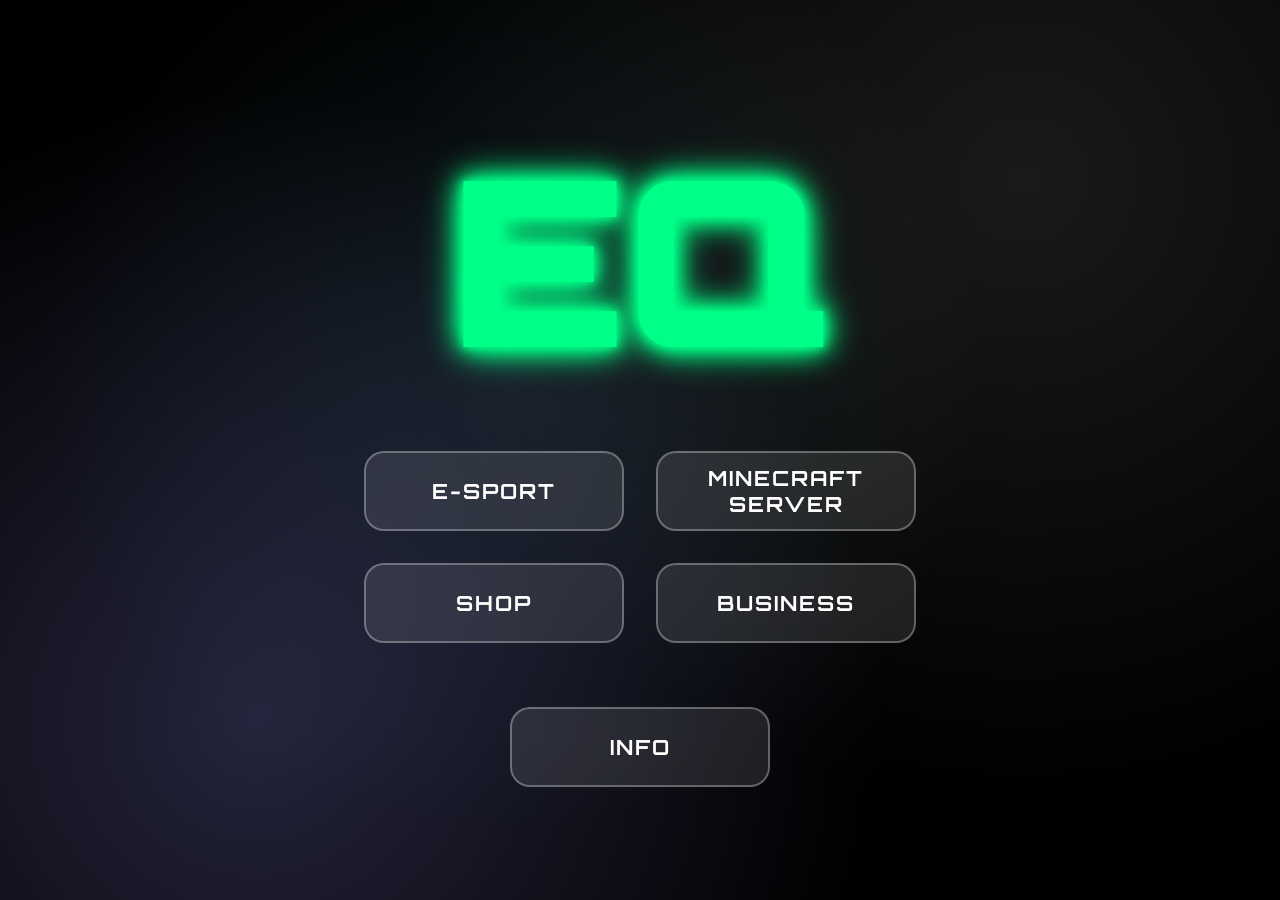
==== index.html @ 1d03daa7 "commit" ====
<!DOCTYPE html>
<html lang="en">
<head>
    <meta charset="UTF-8">
    <meta name="viewport" content="width=device-width, initial-scale=1.0">
    <title>EQ Minecraft Server</title>
    <style>
        @import url('https://fonts.googleapis.com/css2?family=Orbitron:wght@400;700;900&display=swap');

        * {
            margin: 0;
            padding: 0;
            box-sizing: border-box;
        }

        body {
            min-height: 100vh;
            background: #000;
            font-family: 'Orbitron', monospace;
            color: #fff;
            overflow-x: hidden;
            position: relative;
        }

        body::before {
            content: '';
            position: fixed;
            top: 0;
            left: 0;
            right: 0;
            bottom: 0;
            background: radial-gradient(circle at 20% 80%, rgba(120, 119, 198, 0.3) 0%, transparent 50%),
            radial-gradient(circle at 80% 20%, rgba(255, 255, 255, 0.1) 0%, transparent 50%),
            radial-gradient(circle at 40% 40%, rgba(120, 219, 255, 0.1) 0%, transparent 50%);
            pointer-events: none;
            z-index: 1;
        }

        .main-container {
            display: flex;
            flex-direction: column;
            align-items: center;
            justify-content: center;
            min-height: 100vh;
            padding: 2rem;
            position: relative;
            z-index: 2;
            gap: 3rem;
        }

        .logo {
            font-size: clamp(4rem, 18vw, 16rem);
            font-weight: 900;
            color: #00ff88;
            text-shadow:
                    0 0 10px #00ff88,
                    0 0 20px #00ff88,
                    0 0 30px #00ff88,
                    0 0 40px #00ff88;
            text-align: center;
            animation: glow 2s ease-in-out infinite alternate;
        }



        .buttons-container {
            display: flex;
            flex-direction: column;
            align-items: center;
            gap: 2rem;
            width: 100%;
            max-width: 600px;
        }

        .top-row {
            display: flex;
            gap: 2rem;
            width: 100%;
            justify-content: center;
        }

        .bottom-row {
            display: flex;
            gap: 2rem;
            width: 100%;
            justify-content: center;
            margin-bottom: 2rem;
        }

        .info-row {
            display: flex;
            justify-content: center;
            width: 100%;
        }

        .button {
            flex: 1;
            max-width: 260px;
            height: 80px;
            background: rgba(255, 255, 255, 0.1);
            backdrop-filter: blur(10px);
            border: 2px solid rgba(255, 255, 255, 0.3);
            border-radius: 20px;
            color: #fff;
            font-family: 'Orbitron', monospace;
            font-size: clamp(1rem, 2.5vw, 1.3rem);
            font-weight: 700;
            cursor: pointer;
            transition: all 0.4s cubic-bezier(0.175, 0.885, 0.32, 1.275);
            position: relative;
            overflow: hidden;
            text-transform: uppercase;
            letter-spacing: 2px;
        }

        .info-button {
            width: 220px;
        }

        .button::before {
            content: '';
            position: absolute;
            top: 0;
            left: -100%;
            width: 100%;
            height: 100%;
            background: linear-gradient(90deg, transparent, rgba(255,255,255,0.3), transparent);
            transition: left 0.5s;
        }

        .button:hover::before {
            left: 100%;
        }

        .button:hover {
            transform: scale(1.1) translateY(-5px);
            border-color: #00ff88;
            box-shadow:
                    0 15px 40px rgba(0, 255, 136, 0.4),
                    0 0 25px rgba(0, 255, 136, 0.3);
        }

        .button:active {
            transform: scale(1.05);
        }

        /* Modal Styles */
        .modal {
            display: none;
            position: fixed;
            top: 0;
            left: 0;
            width: 100%;
            height: 100%;
            background: rgba(0, 0, 0, 0.95);
            backdrop-filter: blur(5px);
            z-index: 1000;
            animation: fadeIn 0.3s ease-out;
        }

        @keyframes fadeIn {
            from { opacity: 0; }
            to { opacity: 1; }
        }

        .modal-content {
            position: absolute;
            top: 50%;
            left: 50%;
            transform: translate(-50%, -50%);
            width: 90%;
            max-width: 900px;
            max-height: 85vh;
            background: rgba(20, 20, 20, 0.95);
            border: 2px solid #00ff88;
            border-radius: 20px;
            padding: 2.5rem;
            box-shadow: 0 25px 70px rgba(0, 255, 136, 0.3);
            overflow-y: auto;
        }

        .modal-header {
            text-align: center;
            font-size: clamp(1.8rem, 4vw, 2.5rem);
            margin-bottom: 2rem;
            color: #00ff88;
            text-transform: uppercase;
            letter-spacing: 4px;
        }

        .modal-body {
            font-size: 1.1rem;
            line-height: 1.7;
            white-space: pre-wrap;
            min-height: 250px;
            padding: 1rem 0;
            text-align: left;
        }

        .close {
            position: absolute;
            top: 1.5rem;
            right: 2rem;
            font-size: 3rem;
            color: #fff;
            cursor: pointer;
            transition: color 0.3s;
            font-weight: 300;
        }

        .close:hover {
            color: #00ff88;
        }

        /* Responsive Design */
        @media (max-width: 768px) {
            .main-container {
                padding: 1.5rem;
                gap: 2rem;
            }

            .top-row,
            .bottom-row {
                flex-direction: column;
                gap: 1.5rem;
            }

            .button {
                max-width: none;
                height: 70px;
            }

            .info-button {
                width: 200px;
            }

            .buttons-container {
                gap: 1.5rem;
            }
        }

        @media (max-width: 480px) {
            .main-container {
                padding: 1rem;
                gap: 1.5rem;
            }

            .logo {
                margin-top: 1rem;
            }

            .button {
                height: 65px;
            }

            .info-button {
                width: 180px;
            }
        }

        /* High DPI / 1440p+ optimization */
        @media (min-width: 1440px) {
            .logo {
                font-size: 18rem;
            }

            .top-row,
            .bottom-row {
                gap: 3rem;
            }

            .button {
                height: 100px;
                font-size: 1.5rem;
            }

            .info-button {
                width: 280px;
                height: 100px;
                font-size: 1.5rem;
            }
        }
    </style>
</head>
<body>
<div class="main-container">
    <div class="logo">EQ</div>

    <div class="buttons-container">
        <div class="top-row">
            <button class="button" onclick="openModal('esport')">
                E-Sport
            </button>
            <button class="button" onclick="openModal('minecraft')">
                Minecraft Server
            </button>
        </div>

        <div class="bottom-row">
            <button class="button" onclick="openModal('shop')">
                Shop
            </button>
            <button class="button" onclick="openModal('business')">
                Business
            </button>
        </div>

        <div class="info-row">
            <button class="button info-button" onclick="openModal('info')">
                Info
            </button>
        </div>
    </div>
</div>

<!-- Modals -->
<div id="esportModal" class="modal">
    <div class="modal-content">
        <span class="close" onclick="closeModal('esport')">&times;</span>
        <div class="modal-header">E-Sport</div>
        <div class="modal-body" id="esportContent">
            Paste your E-Sport content here...
        </div>
    </div>
</div>

<div id="minecraftModal" class="modal">
    <div class="modal-content">
        <span class="close" onclick="closeModal('minecraft')">&times;</span>
        <div class="modal-header">Minecraft Server</div>
        <div class="modal-body" id="minecraftContent">
            Paste your Minecraft Server content here...
        </div>
    </div>
</div>

<div id="shopModal" class="modal">
    <div class="modal-content">
        <span class="close" onclick="closeModal('shop')">&times;</span>
        <div class="modal-header">Shop</div>
        <div class="modal-body" id="shopContent">
            Paste your Shop content here...
        </div>
    </div>
</div>

<div id="businessModal" class="modal">
    <div class="modal-content">
        <span class="close" onclick="closeModal('business')">&times;</span>
        <div class="modal-header">Business</div>
        <div class="modal-body" id="businessContent">
            Paste your Business content here...
        </div>
    </div>
</div>

<div id="infoModal" class="modal">
    <div class="modal-content">
        <span class="close" onclick="closeModal('info')">&times;</span>
        <div class="modal-header">Info</div>
        <div class="modal-body" id="infoContent">
            Paste your Info content here...
        </div>
    </div>
</div>

<script>
    const content = {
        esport: `Paste your E-Sport content here...`,
        minecraft: `Paste your Minecraft Server content here...`,
        shop: `Paste your Shop content here...`,
        business: `Paste your Business content here...`,
        info: `Paste your Info content here...`
    };

    function openModal(type) {
        document.getElementById(type + 'Modal').style.display = 'block';
        document.getElementById(type + 'Content').textContent = content[type];
        document.body.style.overflow = 'hidden';
    }

    function closeModal(type) {
        document.getElementById(type + 'Modal').style.display = 'none';
        document.body.style.overflow = 'auto';
    }

    window.onclick = function(event) {
        if (event.target.classList.contains('modal')) {
            event.target.style.display = 'none';
            document.body.style.overflow = 'auto';
        }
    }

    document.addEventListener('keydown', function(event) {
        if (event.key === 'Escape') {
            document.querySelectorAll('.modal').forEach(modal => {
                modal.style.display = 'none';
            });
            document.body.style.overflow = 'auto';
        }
    });
</script>
</body>
</html>
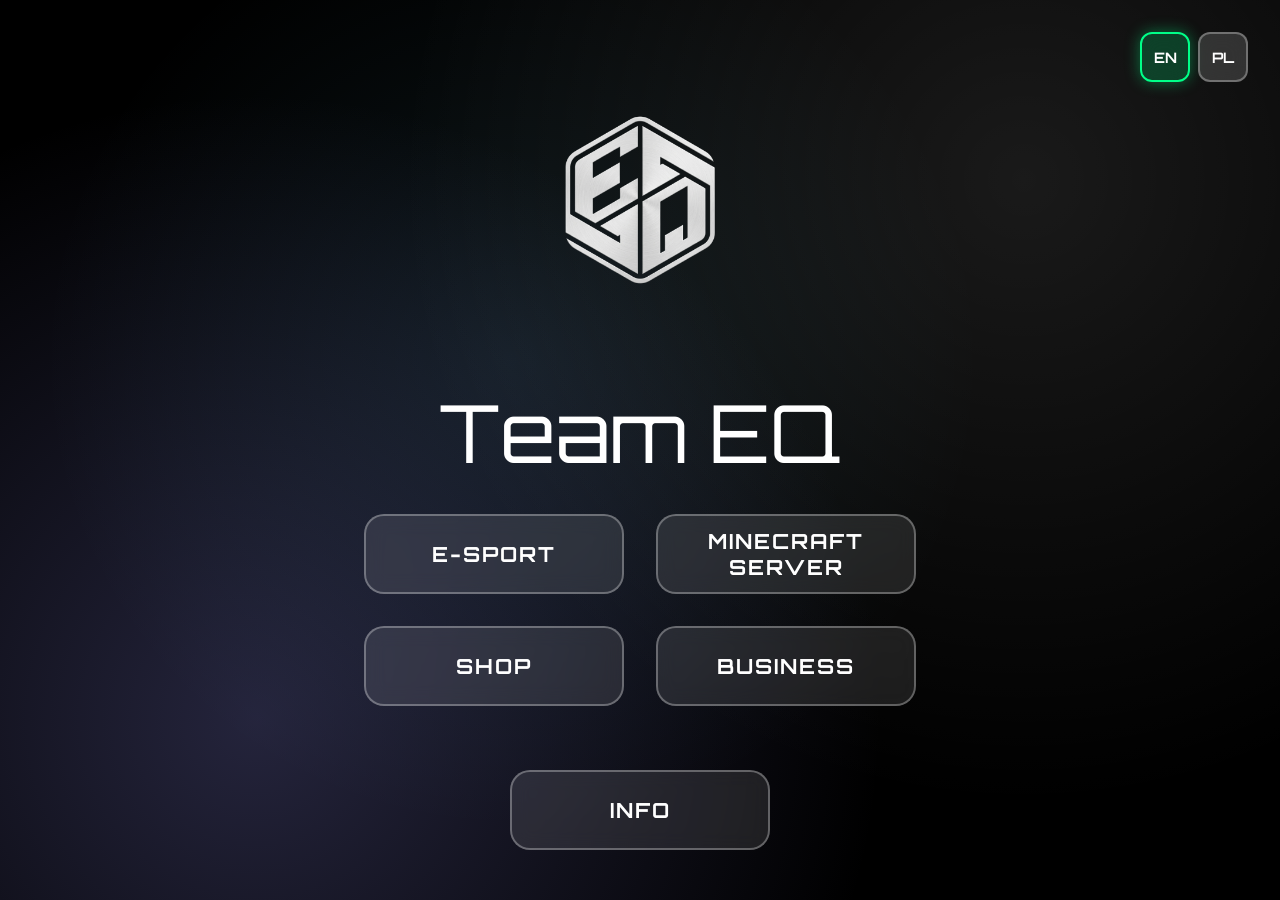
==== commit 9142688a: "commit" ====
--- a/index.html
+++ b/index.html
@@ -1,9 +1,13 @@
 <!DOCTYPE html>
 <html lang="en">
 <head>
+    <link rel="apple-touch-icon" sizes="180x180" href="/apple-touch-icon.png">
+    <link rel="icon" type="image/png" sizes="32x32" href="/favicon-32x32.png">
+    <link rel="icon" type="image/png" sizes="16x16" href="/favicon-16x16.png">
+    <link rel="manifest" href="/site.webmanifest">
     <meta charset="UTF-8">
     <meta name="viewport" content="width=device-width, initial-scale=1.0">
-    <title>EQ Minecraft Server</title>
+    <title>Strona Team EQ</title>
     <style>
         @import url('https://fonts.googleapis.com/css2?family=Orbitron:wght@400;700;900&display=swap');
 
@@ -21,6 +25,14 @@
             overflow-x: hidden;
             position: relative;
         }
+
+        #bg-img {
+            top: px;
+            width: 300px;
+            height: 300px;
+            position: relative;
+        }
+
 
         body::before {
             content: '';
@@ -45,7 +57,7 @@
             padding: 2rem;
             position: relative;
             z-index: 2;
-            gap: 3rem;
+            gap: 2rem;
         }
 
         .logo {
@@ -58,10 +70,47 @@
                     0 0 30px #00ff88,
                     0 0 40px #00ff88;
             text-align: center;
-            animation: glow 2s ease-in-out infinite alternate;
-        }
-
-
+
+        }
+
+        .lang-toggle {
+            position: absolute;
+            top: 2rem;
+            right: 2rem;
+            display: flex;
+            gap: 0.5rem;
+            z-index: 10;
+        }
+
+        .lang-btn {
+            width: 50px;
+            height: 50px;
+            background: rgba(255, 255, 255, 0.15);
+            backdrop-filter: blur(10px);
+            border: 2px solid rgba(255, 255, 255, 0.3);
+            border-radius: 12px;
+            color: #fff;
+            font-family: 'Orbitron', monospace;
+            font-size: 0.9rem;
+            font-weight: 700;
+            cursor: pointer;
+            transition: all 0.3s cubic-bezier(0.175, 0.885, 0.32, 1.275);
+            display: flex;
+            align-items: center;
+            justify-content: center;
+        }
+
+        .lang-btn.active {
+            border-color: #00ff88;
+            background: rgba(0, 255, 136, 0.2);
+            box-shadow: 0 0 15px rgba(0, 255, 136, 0.4);
+        }
+
+        .lang-btn:hover {
+            transform: scale(1.1);
+            border-color: #00ff88;
+            box-shadow: 0 5px 20px rgba(0, 255, 136, 0.4);
+        }
 
         .buttons-container {
             display: flex;
@@ -214,9 +263,20 @@
 
         /* Responsive Design */
         @media (max-width: 768px) {
+            .lang-toggle {
+                top: 1rem;
+                right: 1rem;
+            }
+
+            .lang-btn {
+                width: 45px;
+                height: 45px;
+                font-size: 0.8rem;
+            }
+
             .main-container {
                 padding: 1.5rem;
-                gap: 2rem;
+                gap: 1.5rem;
             }
 
             .top-row,
@@ -233,10 +293,6 @@
             .info-button {
                 width: 200px;
             }
-
-            .buttons-container {
-                gap: 1.5rem;
-            }
         }
 
         @media (max-width: 480px) {
@@ -245,8 +301,9 @@
                 gap: 1.5rem;
             }
 
-            .logo {
-                margin-top: 1rem;
+            .lang-toggle {
+                top: 0.8rem;
+                right: 0.8rem;
             }
 
             .button {
@@ -279,34 +336,49 @@
                 height: 100px;
                 font-size: 1.5rem;
             }
+
+            .lang-btn {
+                width: 60px;
+                height: 60px;
+                font-size: 1rem;
+            }
         }
     </style>
 </head>
 <body>
+<div class="lang-toggle">
+    <button class="lang-btn active" id="langEN" onclick="setLanguage('en')">EN</button>
+    <button class="lang-btn" id="langPL" onclick="setLanguage('pl')">PL</button>
+</div>
+
+
+
+
 <div class="main-container">
-    <div class="logo">EQ</div>
+    <img src="image.png" id="bg-img">
+    <p style="font-size: 80px;">Team EQ</p>
 
     <div class="buttons-container">
         <div class="top-row">
-            <button class="button" onclick="openModal('esport')">
+            <button class="button" onclick="openModal('esport')" data-en="E-Sport" data-pl="E-Sport">
                 E-Sport
             </button>
-            <button class="button" onclick="openModal('minecraft')">
+            <button class="button" onclick="openModal('minecraft')" data-en="Minecraft Server" data-pl="Serwer Minecraft">
                 Minecraft Server
             </button>
         </div>
 
         <div class="bottom-row">
-            <button class="button" onclick="openModal('shop')">
+            <button class="button" onclick="openModal('shop')" data-en="Shop" data-pl="Sklep">
                 Shop
             </button>
-            <button class="button" onclick="openModal('business')">
+            <button class="button" onclick="openModal('business')" data-en="Business" data-pl="Biznes">
                 Business
             </button>
         </div>
 
         <div class="info-row">
-            <button class="button info-button" onclick="openModal('info')">
+            <button class="button info-button" onclick="openModal('info')" data-en="Info" data-pl="Info">
                 Info
             </button>
         </div>
@@ -317,7 +389,7 @@
 <div id="esportModal" class="modal">
     <div class="modal-content">
         <span class="close" onclick="closeModal('esport')">&times;</span>
-        <div class="modal-header">E-Sport</div>
+        <div class="modal-header" data-en="E-Sport" data-pl="E-Sport">E-Sport</div>
         <div class="modal-body" id="esportContent">
             Paste your E-Sport content here...
         </div>
@@ -327,7 +399,7 @@
 <div id="minecraftModal" class="modal">
     <div class="modal-content">
         <span class="close" onclick="closeModal('minecraft')">&times;</span>
-        <div class="modal-header">Minecraft Server</div>
+        <div class="modal-header" data-en="Minecraft Server" data-pl="Serwer Minecraft">Minecraft Server</div>
         <div class="modal-body" id="minecraftContent">
             Paste your Minecraft Server content here...
         </div>
@@ -337,7 +409,7 @@
 <div id="shopModal" class="modal">
     <div class="modal-content">
         <span class="close" onclick="closeModal('shop')">&times;</span>
-        <div class="modal-header">Shop</div>
+        <div class="modal-header" data-en="Shop" data-pl="Sklep">Shop</div>
         <div class="modal-body" id="shopContent">
             Paste your Shop content here...
         </div>
@@ -347,7 +419,7 @@
 <div id="businessModal" class="modal">
     <div class="modal-content">
         <span class="close" onclick="closeModal('business')">&times;</span>
-        <div class="modal-header">Business</div>
+        <div class="modal-header" data-en="Business" data-pl="Biznes">Business</div>
         <div class="modal-body" id="businessContent">
             Paste your Business content here...
         </div>
@@ -357,7 +429,7 @@
 <div id="infoModal" class="modal">
     <div class="modal-content">
         <span class="close" onclick="closeModal('info')">&times;</span>
-        <div class="modal-header">Info</div>
+        <div class="modal-header" data-en="Info" data-pl="Info">Info</div>
         <div class="modal-body" id="infoContent">
             Paste your Info content here...
         </div>
@@ -365,17 +437,49 @@
 </div>
 
 <script>
-    const content = {
-        esport: `Paste your E-Sport content here...`,
-        minecraft: `Paste your Minecraft Server content here...`,
-        shop: `Paste your Shop content here...`,
-        business: `Paste your Business content here...`,
-        info: `Paste your Info content here...`
+    const translations = {
+        en: {
+            esport: `Paste your E-Sport content here...\n\nProfessional competitive gaming section.\nJoin our tournaments and climb the leaderboards!`,
+            minecraft: `Paste your Minecraft Server content here...\n\nIP: play.edq.net\nVersion: 1.20+\n\nJoin the ultimate Minecraft experience!`,
+            shop: `Paste your Shop content here...\n\nPurchase ranks, cosmetics, and more!\n\ntebex.io/edq`,
+            business: `Paste your Business content here...\n\nSponsorship opportunities\nPartnership inquiries\nContact: business@edq.net`,
+            info: `Paste your Info content here...\n\nServer Discord: discord.gg/edq\nSupport: support@edq.net\nRules: edq.net/rules`
+        },
+        pl: {
+            esport: `Wklej tutaj treść E-Sport...\n\nProfesjonalna sekcja sportów elektronicznych.\nDołącz do naszych turniejów i wspinaj się w rankingach!`,
+            minecraft: `Wklej tutaj treść Serwera Minecraft...\n\nIP: play.edq.net\nWersja: 1.20+\n\nDołącz do najlepszego doświadczenia Minecraft!`,
+            shop: `Wklej tutaj treść Sklepu...\n\nKup rangi, kosmetyki i więcej!\n\ntebex.io/edq`,
+            business: `Wklej tutaj treść Biznes...\n\nMożliwości sponsoringu\nZapytania partnerskie\nKontakt: business@edq.net`,
+            info: `Wklej tutaj treść Info...\n\nDiscord serwera: discord.gg/edq\nWsparcie: support@edq.net\nRegulamin: edq.net/regulamin`
+        }
     };
+
+    let currentLang = 'en';
+
+    function setLanguage(lang) {
+        currentLang = lang;
+
+        // Update language buttons
+        document.querySelectorAll('.lang-btn').forEach(btn => btn.classList.remove('active'));
+        document.getElementById(`lang${lang.toUpperCase()}`).classList.add('active');
+
+        // Update all translatable elements
+        document.querySelectorAll('[data-en]').forEach(el => {
+            el.textContent = el.getAttribute(`data-${lang}`);
+        });
+
+        // Update modal contents
+        Object.keys(translations[lang]).forEach(type => {
+            const contentEl = document.getElementById(type + 'Content');
+            if (contentEl) {
+                contentEl.textContent = translations[lang][type];
+            }
+        });
+    }
 
     function openModal(type) {
         document.getElementById(type + 'Modal').style.display = 'block';
-        document.getElementById(type + 'Content').textContent = content[type];
+        document.getElementById(type + 'Content').textContent = translations[currentLang][type];
         document.body.style.overflow = 'hidden';
     }
 
@@ -399,6 +503,9 @@
             document.body.style.overflow = 'auto';
         }
     });
+
+    // Initialize with English
+    setLanguage('en');
 </script>
 </body>
 </html>
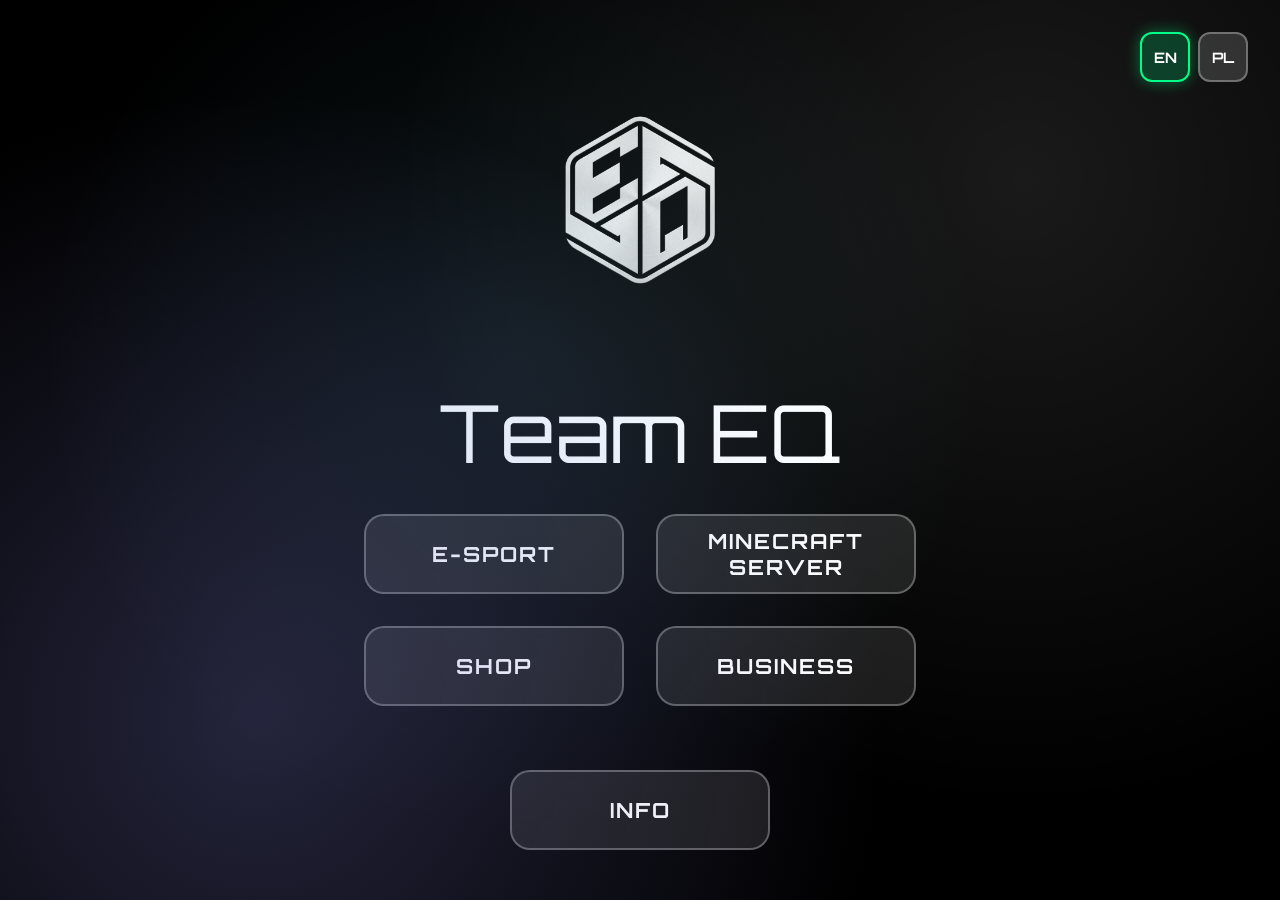
==== commit a8a0b244: "commit" ====
--- a/index.html
+++ b/index.html
@@ -27,7 +27,6 @@
         }
 
         #bg-img {
-            top: px;
             width: 300px;
             height: 300px;
             position: relative;
@@ -55,7 +54,7 @@
             justify-content: center;
             min-height: 100vh;
             padding: 2rem;
-            position: relative;
+            position: center;
             z-index: 2;
             gap: 2rem;
         }
